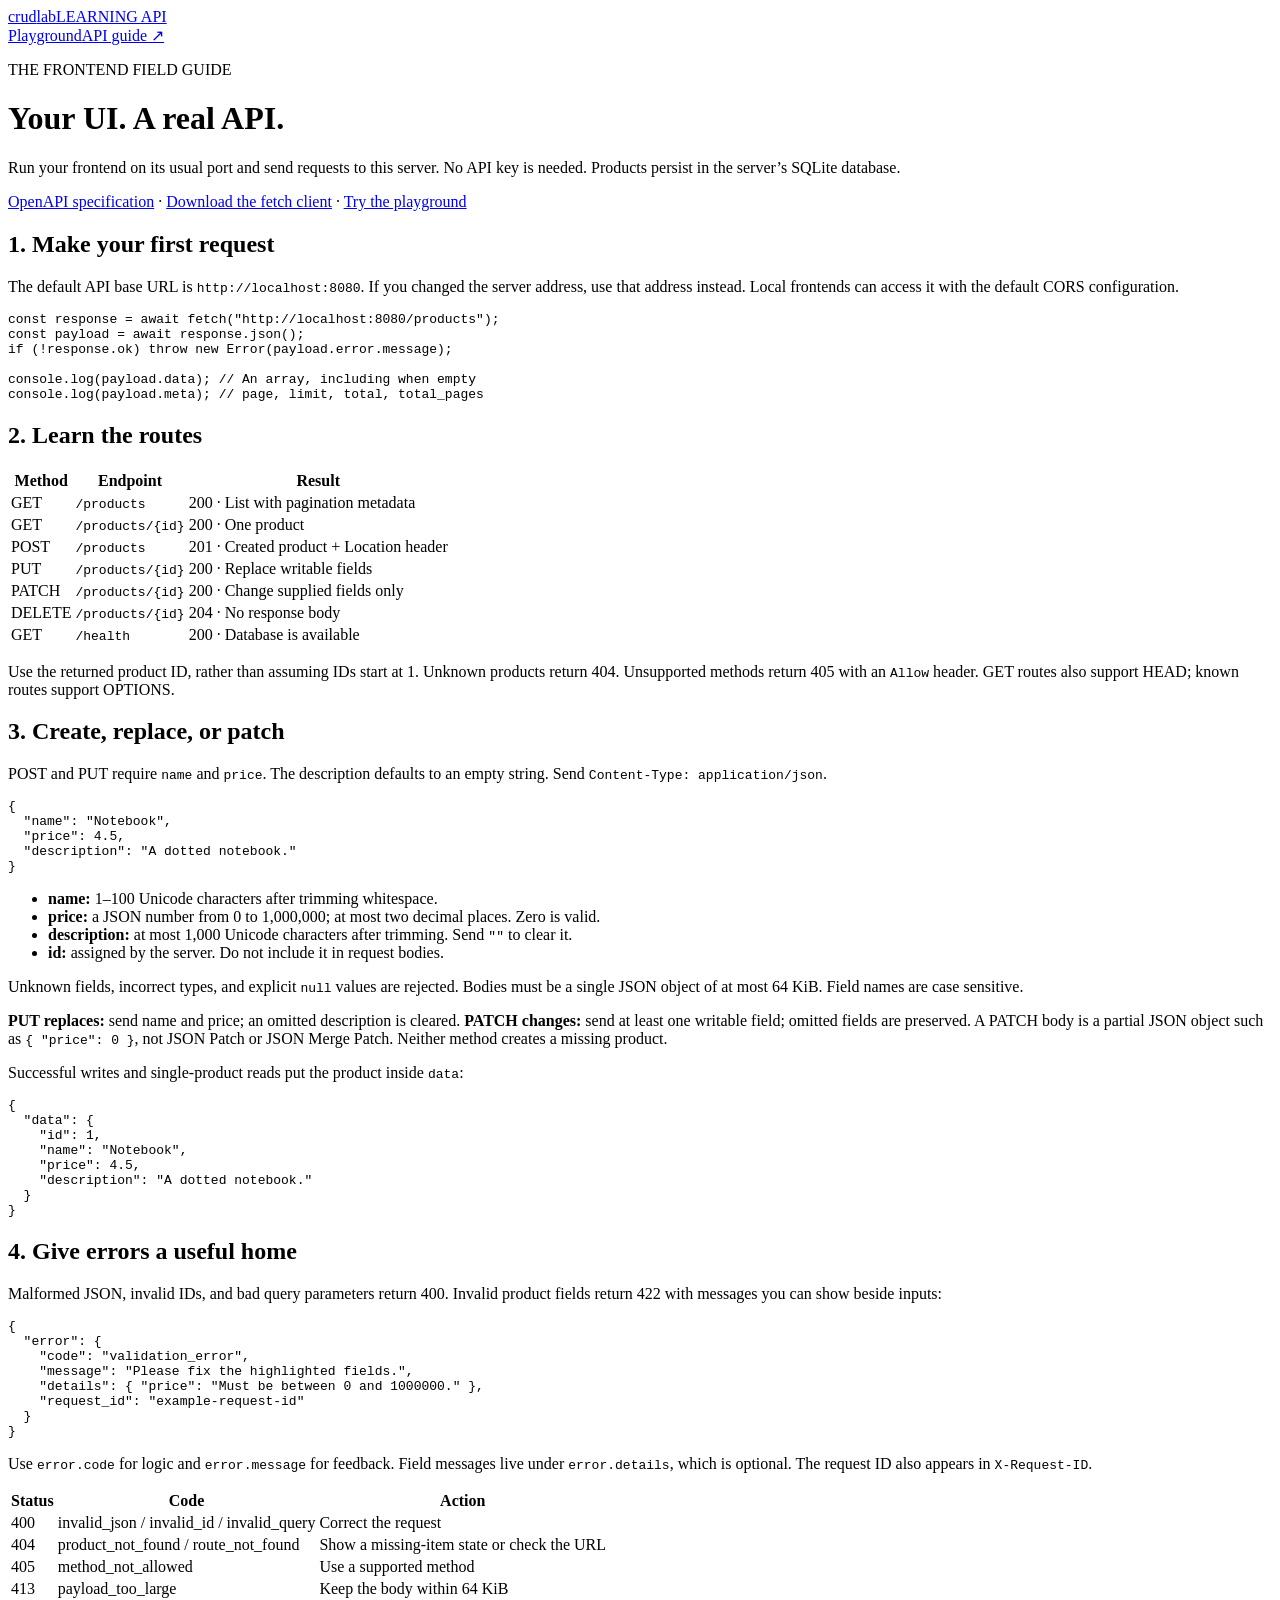
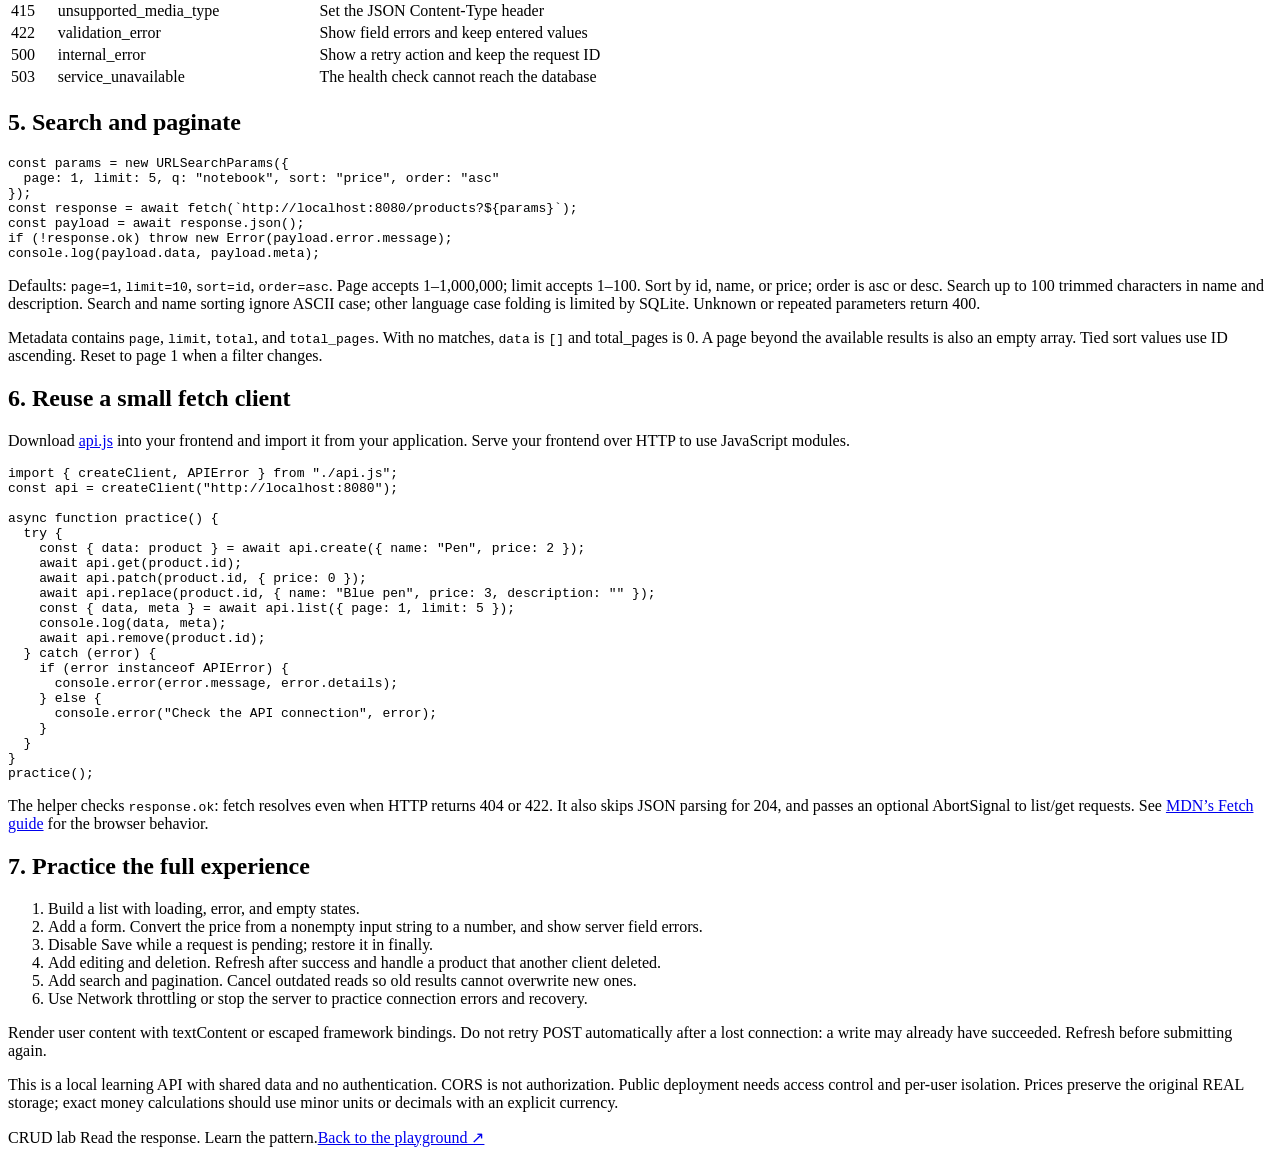
==== web/docs.html @ 0970e1b1 "Initial commit" ====
<!doctype html>
<html lang="en">
<head>
  <meta charset="utf-8">
  <meta name="viewport" content="width=device-width, initial-scale=1">
  <title>API guide · CRUD lab</title>
  <link rel="stylesheet" href="/styles.css">
</head>
<body>
  <header class="site-header wrap"><a class="brand" href="/">crud<span>lab</span><span class="tag">LEARNING API</span></a><nav aria-label="Main navigation"><a href="/">Playground</a><a href="/docs" aria-current="page">API guide ↗</a></nav></header>
  <main class="wrap guide">
    <p class="eyebrow">THE FRONTEND FIELD GUIDE</p>
    <h1>Your UI. A real API.</h1>
    <p class="lead">Run your frontend on its usual port and send requests to this server. No API key is needed. Products persist in the server’s SQLite database.</p>
    <p><a href="/openapi.json">OpenAPI specification</a> · <a href="/api.js" download>Download the fetch client</a> · <a href="/">Try the playground</a></p>
    <h2>1. Make your first request</h2>
    <p>The default API base URL is <code>http://localhost:8080</code>. If you changed the server address, use that address instead. Local frontends can access it with the default CORS configuration.</p>
    <pre tabindex="0">const response = await fetch("http://localhost:8080/products");
const payload = await response.json();
if (!response.ok) throw new Error(payload.error.message);

console.log(payload.data); // An array, including when empty
console.log(payload.meta); // page, limit, total, total_pages</pre>
    <h2>2. Learn the routes</h2>
    <div class="table-scroll"><table><thead><tr><th>Method</th><th>Endpoint</th><th>Result</th></tr></thead><tbody>
      <tr><td>GET</td><td><code>/products</code></td><td>200 · List with pagination metadata</td></tr>
      <tr><td>GET</td><td><code>/products/{id}</code></td><td>200 · One product</td></tr>
      <tr><td>POST</td><td><code>/products</code></td><td>201 · Created product + Location header</td></tr>
      <tr><td>PUT</td><td><code>/products/{id}</code></td><td>200 · Replace writable fields</td></tr>
      <tr><td>PATCH</td><td><code>/products/{id}</code></td><td>200 · Change supplied fields only</td></tr>
      <tr><td>DELETE</td><td><code>/products/{id}</code></td><td>204 · No response body</td></tr>
      <tr><td>GET</td><td><code>/health</code></td><td>200 · Database is available</td></tr>
    </tbody></table></div>
    <p>Use the returned product ID, rather than assuming IDs start at 1. Unknown products return 404. Unsupported methods return 405 with an <code>Allow</code> header. GET routes also support HEAD; known routes support OPTIONS.</p>
    <h2>3. Create, replace, or patch</h2>
    <p>POST and PUT require <code>name</code> and <code>price</code>. The description defaults to an empty string. Send <code>Content-Type: application/json</code>.</p>
    <pre tabindex="0">{
  "name": "Notebook",
  "price": 4.5,
  "description": "A dotted notebook."
}</pre>
    <ul>
      <li><strong>name:</strong> 1–100 Unicode characters after trimming whitespace.</li>
      <li><strong>price:</strong> a JSON number from 0 to 1,000,000; at most two decimal places. Zero is valid.</li>
      <li><strong>description:</strong> at most 1,000 Unicode characters after trimming. Send <code>""</code> to clear it.</li>
      <li><strong>id:</strong> assigned by the server. Do not include it in request bodies.</li>
    </ul>
    <p>Unknown fields, incorrect types, and explicit <code>null</code> values are rejected. Bodies must be a single JSON object of at most 64 KiB. Field names are case sensitive.</p>
    <p><strong>PUT replaces:</strong> send name and price; an omitted description is cleared. <strong>PATCH changes:</strong> send at least one writable field; omitted fields are preserved. A PATCH body is a partial JSON object such as <code>{ "price": 0 }</code>, not JSON Patch or JSON Merge Patch. Neither method creates a missing product.</p>
    <p>Successful writes and single-product reads put the product inside <code>data</code>:</p>
    <pre tabindex="0">{
  "data": {
    "id": 1,
    "name": "Notebook",
    "price": 4.5,
    "description": "A dotted notebook."
  }
}</pre>
    <h2>4. Give errors a useful home</h2>
    <p>Malformed JSON, invalid IDs, and bad query parameters return 400. Invalid product fields return 422 with messages you can show beside inputs:</p>
    <pre tabindex="0">{
  "error": {
    "code": "validation_error",
    "message": "Please fix the highlighted fields.",
    "details": { "price": "Must be between 0 and 1000000." },
    "request_id": "example-request-id"
  }
}</pre>
    <p>Use <code>error.code</code> for logic and <code>error.message</code> for feedback. Field messages live under <code>error.details</code>, which is optional. The request ID also appears in <code>X-Request-ID</code>.</p>
    <div class="table-scroll"><table><thead><tr><th>Status</th><th>Code</th><th>Action</th></tr></thead><tbody>
      <tr><td>400</td><td>invalid_json / invalid_id / invalid_query</td><td>Correct the request</td></tr>
      <tr><td>404</td><td>product_not_found / route_not_found</td><td>Show a missing-item state or check the URL</td></tr>
      <tr><td>405</td><td>method_not_allowed</td><td>Use a supported method</td></tr>
      <tr><td>413</td><td>payload_too_large</td><td>Keep the body within 64 KiB</td></tr>
      <tr><td>415</td><td>unsupported_media_type</td><td>Set the JSON Content-Type header</td></tr>
      <tr><td>422</td><td>validation_error</td><td>Show field errors and keep entered values</td></tr>
      <tr><td>500</td><td>internal_error</td><td>Show a retry action and keep the request ID</td></tr>
      <tr><td>503</td><td>service_unavailable</td><td>The health check cannot reach the database</td></tr>
    </tbody></table></div>
    <h2>5. Search and paginate</h2>
    <pre tabindex="0">const params = new URLSearchParams({
  page: 1, limit: 5, q: "notebook", sort: "price", order: "asc"
});
const response = await fetch(`http://localhost:8080/products?${params}`);
const payload = await response.json();
if (!response.ok) throw new Error(payload.error.message);
console.log(payload.data, payload.meta);</pre>
    <p>Defaults: <code>page=1</code>, <code>limit=10</code>, <code>sort=id</code>, <code>order=asc</code>. Page accepts 1–1,000,000; limit accepts 1–100. Sort by id, name, or price; order is asc or desc. Search up to 100 trimmed characters in name and description. Search and name sorting ignore ASCII case; other language case folding is limited by SQLite. Unknown or repeated parameters return 400.</p>
    <p>Metadata contains <code>page</code>, <code>limit</code>, <code>total</code>, and <code>total_pages</code>. With no matches, <code>data</code> is <code>[]</code> and total_pages is 0. A page beyond the available results is also an empty array. Tied sort values use ID ascending. Reset to page 1 when a filter changes.</p>
    <h2>6. Reuse a small fetch client</h2>
    <p>Download <a href="/api.js" download>api.js</a> into your frontend and import it from your application. Serve your frontend over HTTP to use JavaScript modules.</p>
    <pre tabindex="0">import { createClient, APIError } from "./api.js";
const api = createClient("http://localhost:8080");

async function practice() {
  try {
    const { data: product } = await api.create({ name: "Pen", price: 2 });
    await api.get(product.id);
    await api.patch(product.id, { price: 0 });
    await api.replace(product.id, { name: "Blue pen", price: 3, description: "" });
    const { data, meta } = await api.list({ page: 1, limit: 5 });
    console.log(data, meta);
    await api.remove(product.id);
  } catch (error) {
    if (error instanceof APIError) {
      console.error(error.message, error.details);
    } else {
      console.error("Check the API connection", error);
    }
  }
}
practice();</pre>
    <p>The helper checks <code>response.ok</code>: fetch resolves even when HTTP returns 404 or 422. It also skips JSON parsing for 204, and passes an optional AbortSignal to list/get requests. See <a href="https://developer.mozilla.org/en-US/docs/Web/API/Fetch_API/Using_Fetch">MDN’s Fetch guide</a> for the browser behavior.</p>
    <h2>7. Practice the full experience</h2>
    <ol>
      <li>Build a list with loading, error, and empty states.</li>
      <li>Add a form. Convert the price from a nonempty input string to a number, and show server field errors.</li>
      <li>Disable Save while a request is pending; restore it in finally.</li>
      <li>Add editing and deletion. Refresh after success and handle a product that another client deleted.</li>
      <li>Add search and pagination. Cancel outdated reads so old results cannot overwrite new ones.</li>
      <li>Use Network throttling or stop the server to practice connection errors and recovery.</li>
    </ol>
    <p>Render user content with textContent or escaped framework bindings. Do not retry POST automatically after a lost connection: a write may already have succeeded. Refresh before submitting again.</p>
    <p class="fine">This is a local learning API with shared data and no authentication. CORS is not authorization. Public deployment needs access control and per-user isolation. Prices preserve the original REAL storage; exact money calculations should use minor units or decimals with an explicit currency.</p>
  </main>
  <footer class="wrap">CRUD lab <span>Read the response. Learn the pattern.</span><a href="/">Back to the playground ↗</a></footer>
</body>
</html>
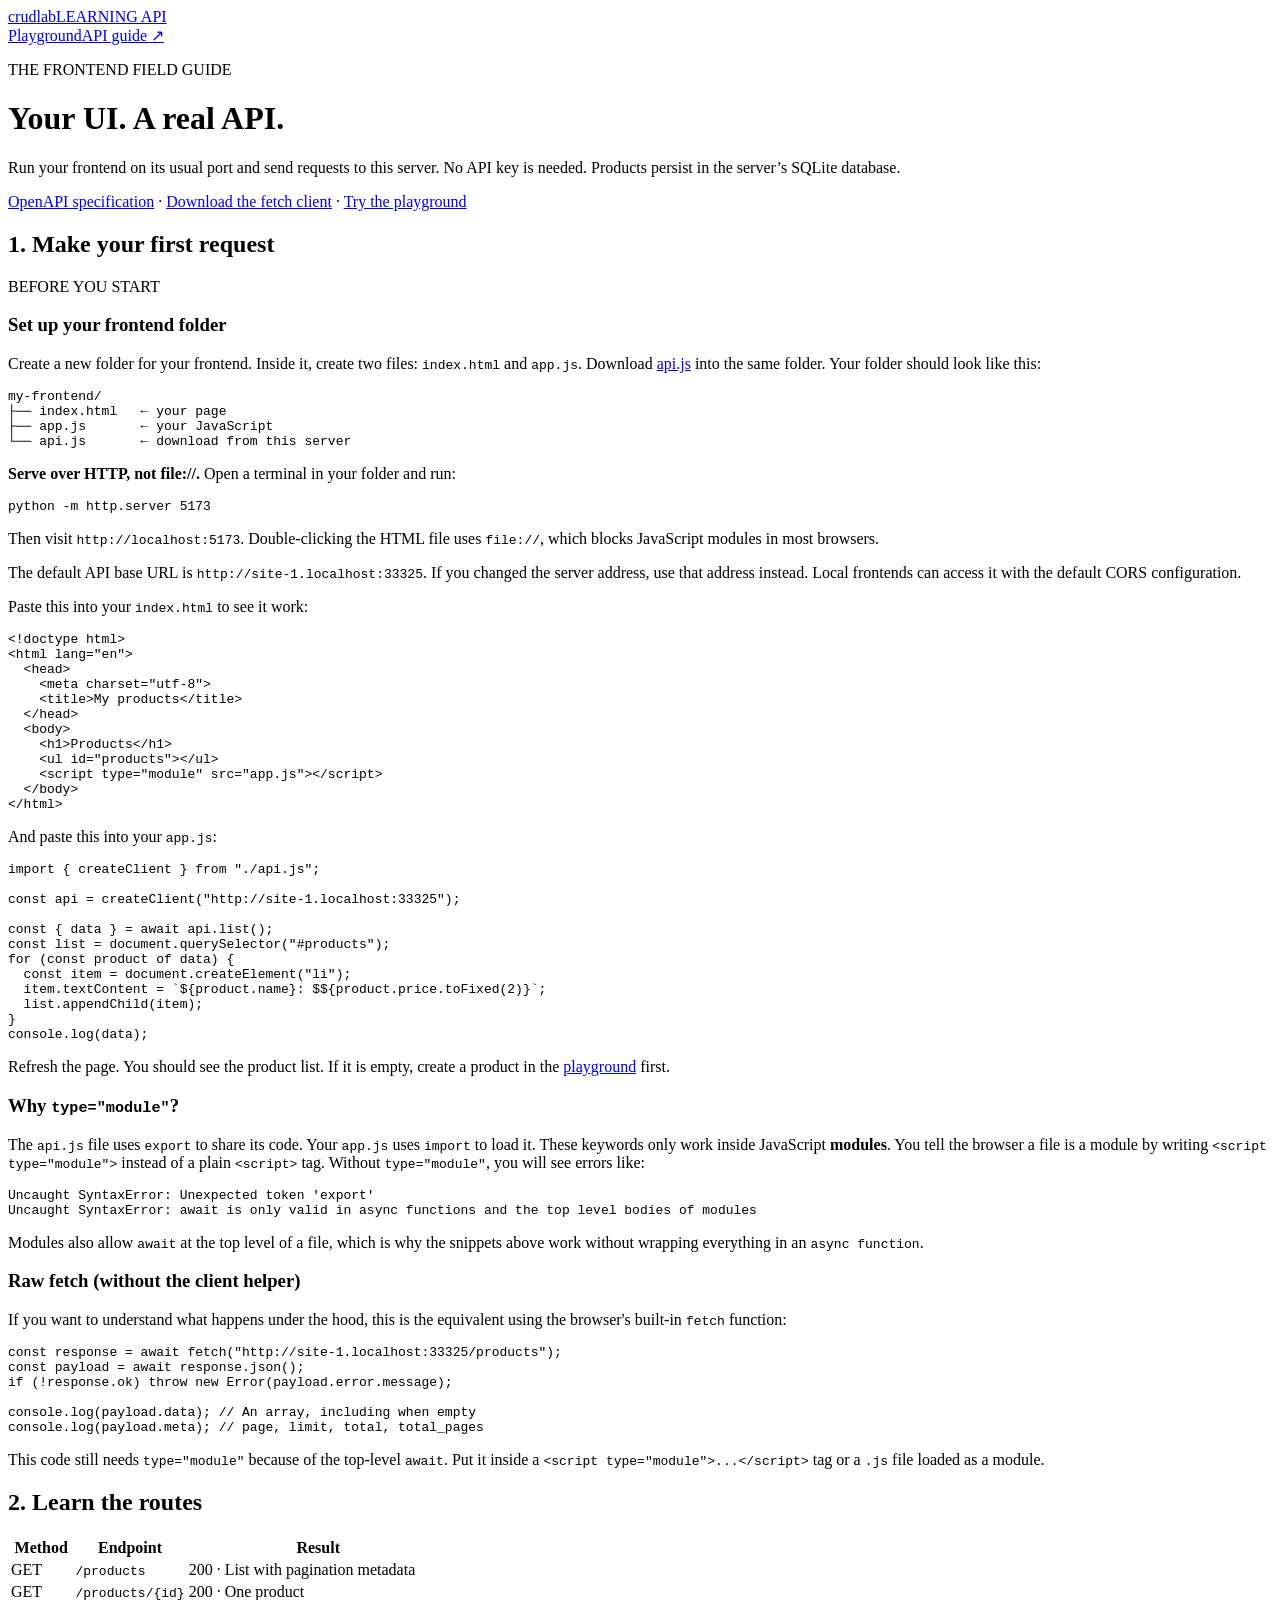
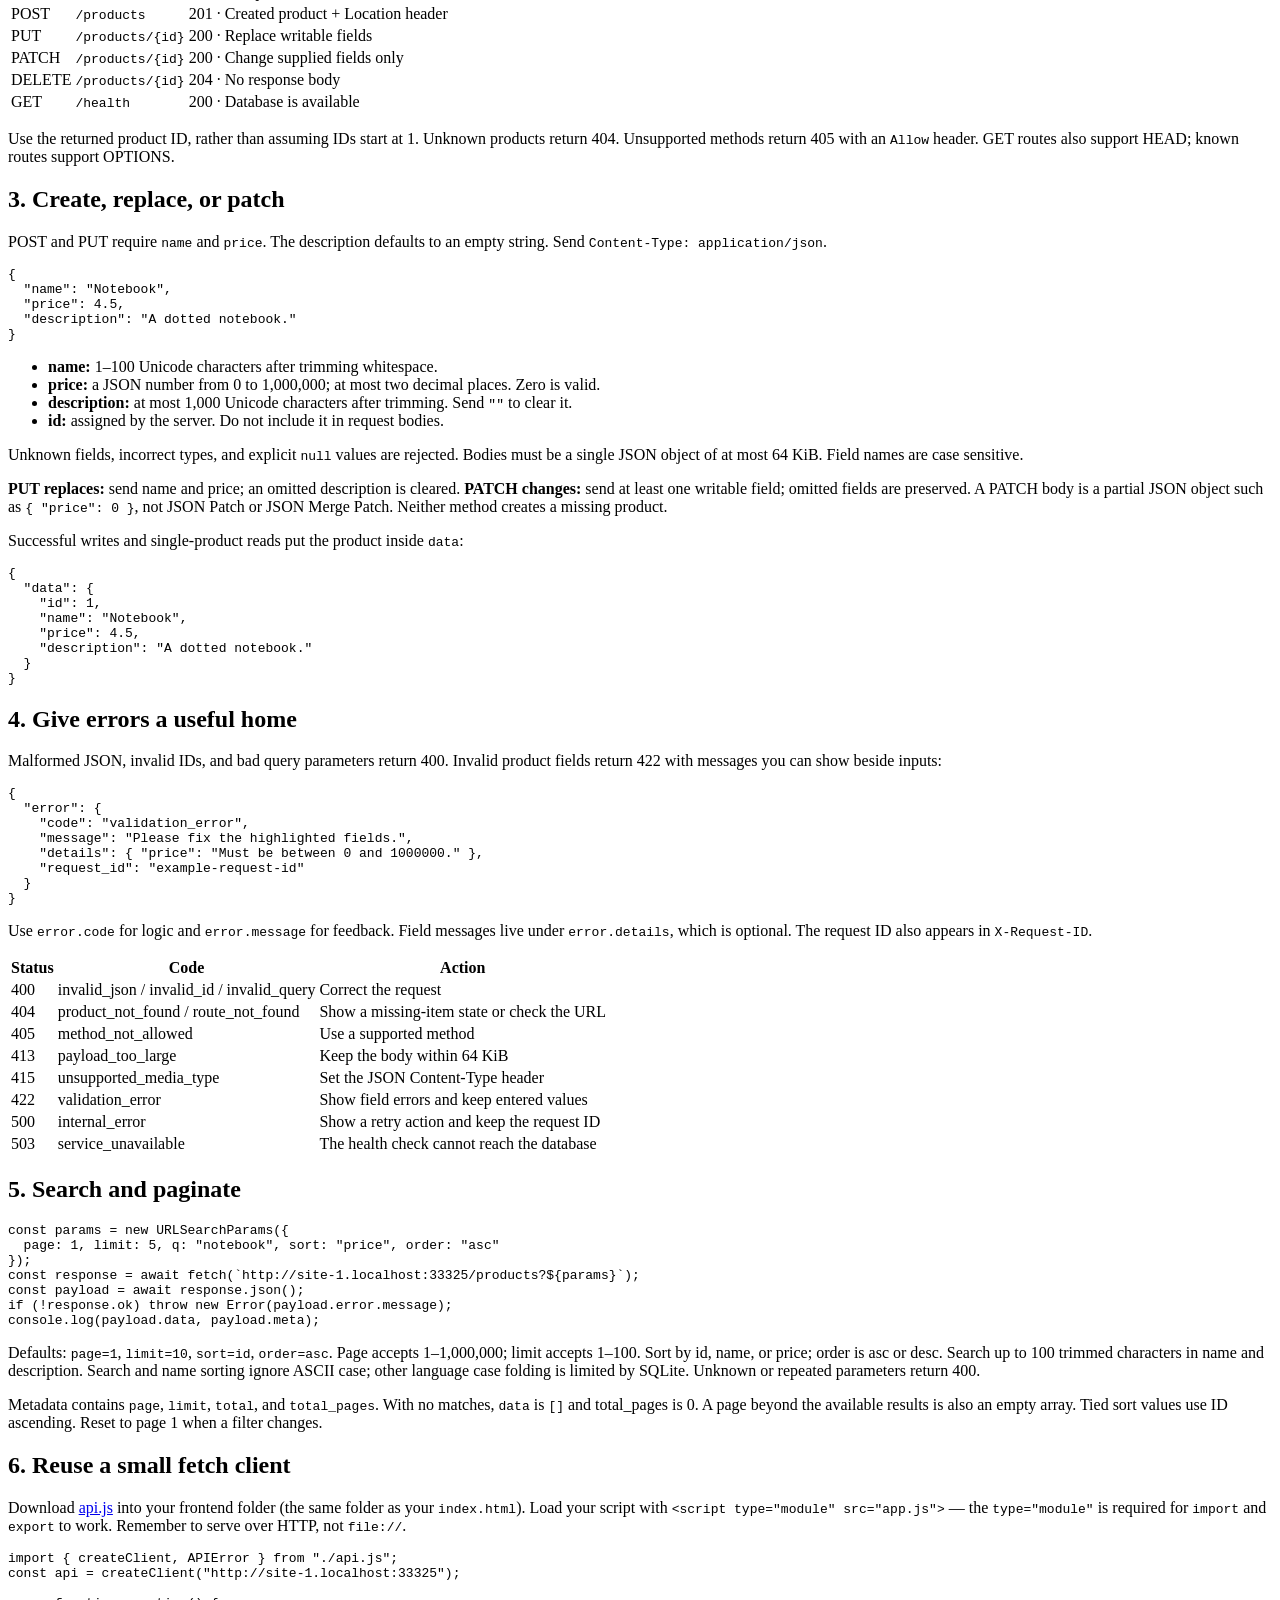
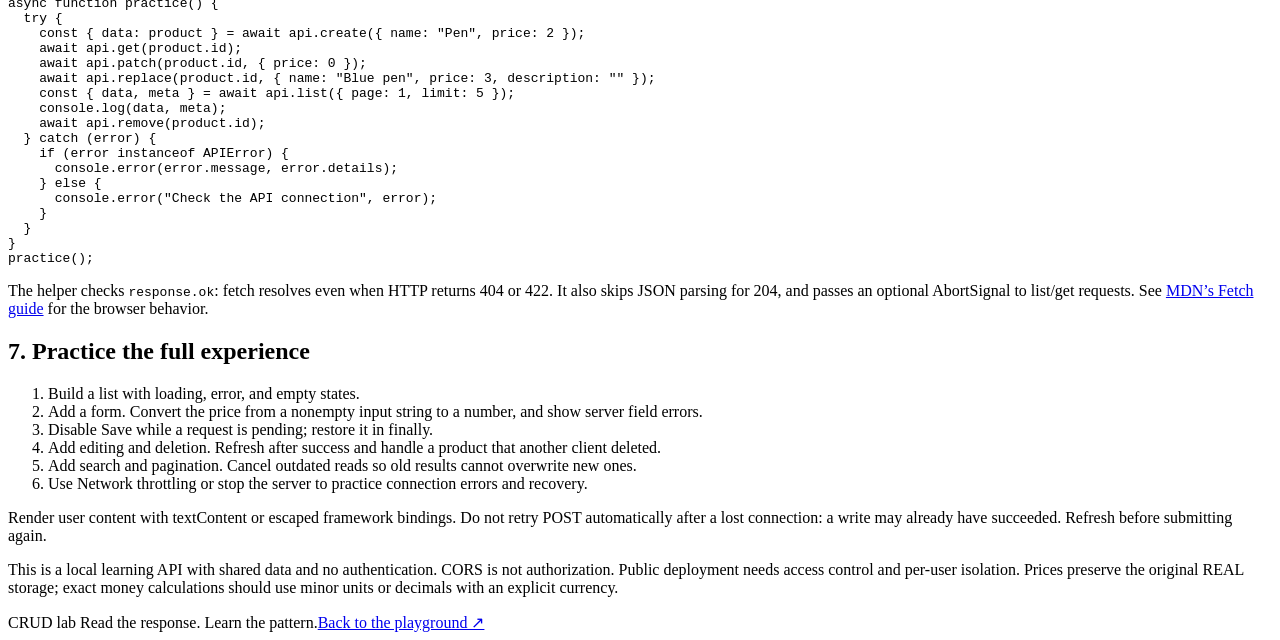
==== commit ce147e67: "docs: add beginner guide for ES modules, type="module", and file structure - Add 'What you need to k" ====
--- a/web/docs.html
+++ b/web/docs.html
@@ -14,13 +14,60 @@
     <p class="lead">Run your frontend on its usual port and send requests to this server. No API key is needed. Products persist in the server’s SQLite database.</p>
     <p><a href="/openapi.json">OpenAPI specification</a> · <a href="/api.js" download>Download the fetch client</a> · <a href="/">Try the playground</a></p>
     <h2>1. Make your first request</h2>
+    <aside class="start-card">
+      <span class="step-number">BEFORE YOU START</span>
+      <h3>Set up your frontend folder</h3>
+      <p>Create a new folder for your frontend. Inside it, create two files: <code>index.html</code> and <code>app.js</code>. Download <a href="/api.js" download>api.js</a> into the same folder. Your folder should look like this:</p>
+      <pre tabindex="0">my-frontend/
+├── index.html   ← your page
+├── app.js       ← your JavaScript
+└── api.js       ← download from this server</pre>
+      <p><strong>Serve over HTTP, not file://.</strong> Open a terminal in your folder and run:</p>
+      <pre tabindex="0">python -m http.server 5173</pre>
+      <p>Then visit <code>http://localhost:5173</code>. Double-clicking the HTML file uses <code>file://</code>, which blocks JavaScript modules in most browsers.</p>
+    </aside>
     <p>The default API base URL is <code>http://localhost:8080</code>. If you changed the server address, use that address instead. Local frontends can access it with the default CORS configuration.</p>
+    <p>Paste this into your <code>index.html</code> to see it work:</p>
+    <pre tabindex="0">&lt;!doctype html&gt;
+&lt;html lang="en"&gt;
+  &lt;head&gt;
+    &lt;meta charset="utf-8"&gt;
+    &lt;title&gt;My products&lt;/title&gt;
+  &lt;/head&gt;
+  &lt;body&gt;
+    &lt;h1&gt;Products&lt;/h1&gt;
+    &lt;ul id="products"&gt;&lt;/ul&gt;
+    &lt;script type="module" src="app.js"&gt;&lt;/script&gt;
+  &lt;/body&gt;
+&lt;/html&gt;</pre>
+    <p>And paste this into your <code>app.js</code>:</p>
+    <pre tabindex="0">import { createClient } from "./api.js";
+
+const api = createClient("http://localhost:8080");
+
+const { data } = await api.list();
+const list = document.querySelector("#products");
+for (const product of data) {
+  const item = document.createElement("li");
+  item.textContent = `${product.name}: $${product.price.toFixed(2)}`;
+  list.appendChild(item);
+}
+console.log(data);</pre>
+    <p>Refresh the page. You should see the product list. If it is empty, create a product in the <a href="/">playground</a> first.</p>
+    <h3>Why <code>type="module"</code>?</h3>
+    <p>The <code>api.js</code> file uses <code>export</code> to share its code. Your <code>app.js</code> uses <code>import</code> to load it. These keywords only work inside JavaScript <strong>modules</strong>. You tell the browser a file is a module by writing <code>&lt;script type="module"&gt;</code> instead of a plain <code>&lt;script&gt;</code> tag. Without <code>type="module"</code>, you will see errors like:</p>
+    <pre tabindex="0">Uncaught SyntaxError: Unexpected token 'export'
+Uncaught SyntaxError: await is only valid in async functions and the top level bodies of modules</pre>
+    <p>Modules also allow <code>await</code> at the top level of a file, which is why the snippets above work without wrapping everything in an <code>async function</code>.</p>
+    <h3>Raw fetch (without the client helper)</h3>
+    <p>If you want to understand what happens under the hood, this is the equivalent using the browser's built-in <code>fetch</code> function:</p>
     <pre tabindex="0">const response = await fetch("http://localhost:8080/products");
 const payload = await response.json();
 if (!response.ok) throw new Error(payload.error.message);
 
 console.log(payload.data); // An array, including when empty
 console.log(payload.meta); // page, limit, total, total_pages</pre>
+    <p>This code still needs <code>type="module"</code> because of the top-level <code>await</code>. Put it inside a <code>&lt;script type="module"&gt;...&lt;/script&gt;</code> tag or a <code>.js</code> file loaded as a module.</p>
     <h2>2. Learn the routes</h2>
     <div class="table-scroll"><table><thead><tr><th>Method</th><th>Endpoint</th><th>Result</th></tr></thead><tbody>
       <tr><td>GET</td><td><code>/products</code></td><td>200 · List with pagination metadata</td></tr>
@@ -88,7 +135,7 @@
     <p>Defaults: <code>page=1</code>, <code>limit=10</code>, <code>sort=id</code>, <code>order=asc</code>. Page accepts 1–1,000,000; limit accepts 1–100. Sort by id, name, or price; order is asc or desc. Search up to 100 trimmed characters in name and description. Search and name sorting ignore ASCII case; other language case folding is limited by SQLite. Unknown or repeated parameters return 400.</p>
     <p>Metadata contains <code>page</code>, <code>limit</code>, <code>total</code>, and <code>total_pages</code>. With no matches, <code>data</code> is <code>[]</code> and total_pages is 0. A page beyond the available results is also an empty array. Tied sort values use ID ascending. Reset to page 1 when a filter changes.</p>
     <h2>6. Reuse a small fetch client</h2>
-    <p>Download <a href="/api.js" download>api.js</a> into your frontend and import it from your application. Serve your frontend over HTTP to use JavaScript modules.</p>
+    <p>Download <a href="/api.js" download>api.js</a> into your frontend folder (the same folder as your <code>index.html</code>). Load your script with <code>&lt;script type="module" src="app.js"&gt;</code> — the <code>type="module"</code> is required for <code>import</code> and <code>export</code> to work. Remember to serve over HTTP, not <code>file://</code>.</p>
     <pre tabindex="0">import { createClient, APIError } from "./api.js";
 const api = createClient("http://localhost:8080");
 
@@ -124,5 +171,19 @@
     <p class="fine">This is a local learning API with shared data and no authentication. CORS is not authorization. Public deployment needs access control and per-user isolation. Prices preserve the original REAL storage; exact money calculations should use minor units or decimals with an explicit currency.</p>
   </main>
   <footer class="wrap">CRUD lab <span>Read the response. Learn the pattern.</span><a href="/">Back to the playground ↗</a></footer>
+  <script>
+    // Replace http://localhost:8080 in code examples with the actual server origin.
+    // When deployed at e.g. https://learning-simple-crud.bearaujus.com, students
+    // see the correct URL to copy into their own frontend code.
+    const placeholder = "http://localhost:8080";
+    if (location.origin !== placeholder) {
+      for (const el of document.querySelectorAll("pre, code")) {
+        if (el.closest("pre") !== el && el.closest("pre")) continue; // skip <code> inside <pre>
+        if (el.textContent.includes(placeholder)) {
+          el.textContent = el.textContent.replaceAll(placeholder, location.origin);
+        }
+      }
+    }
+  </script>
 </body>
 </html>
